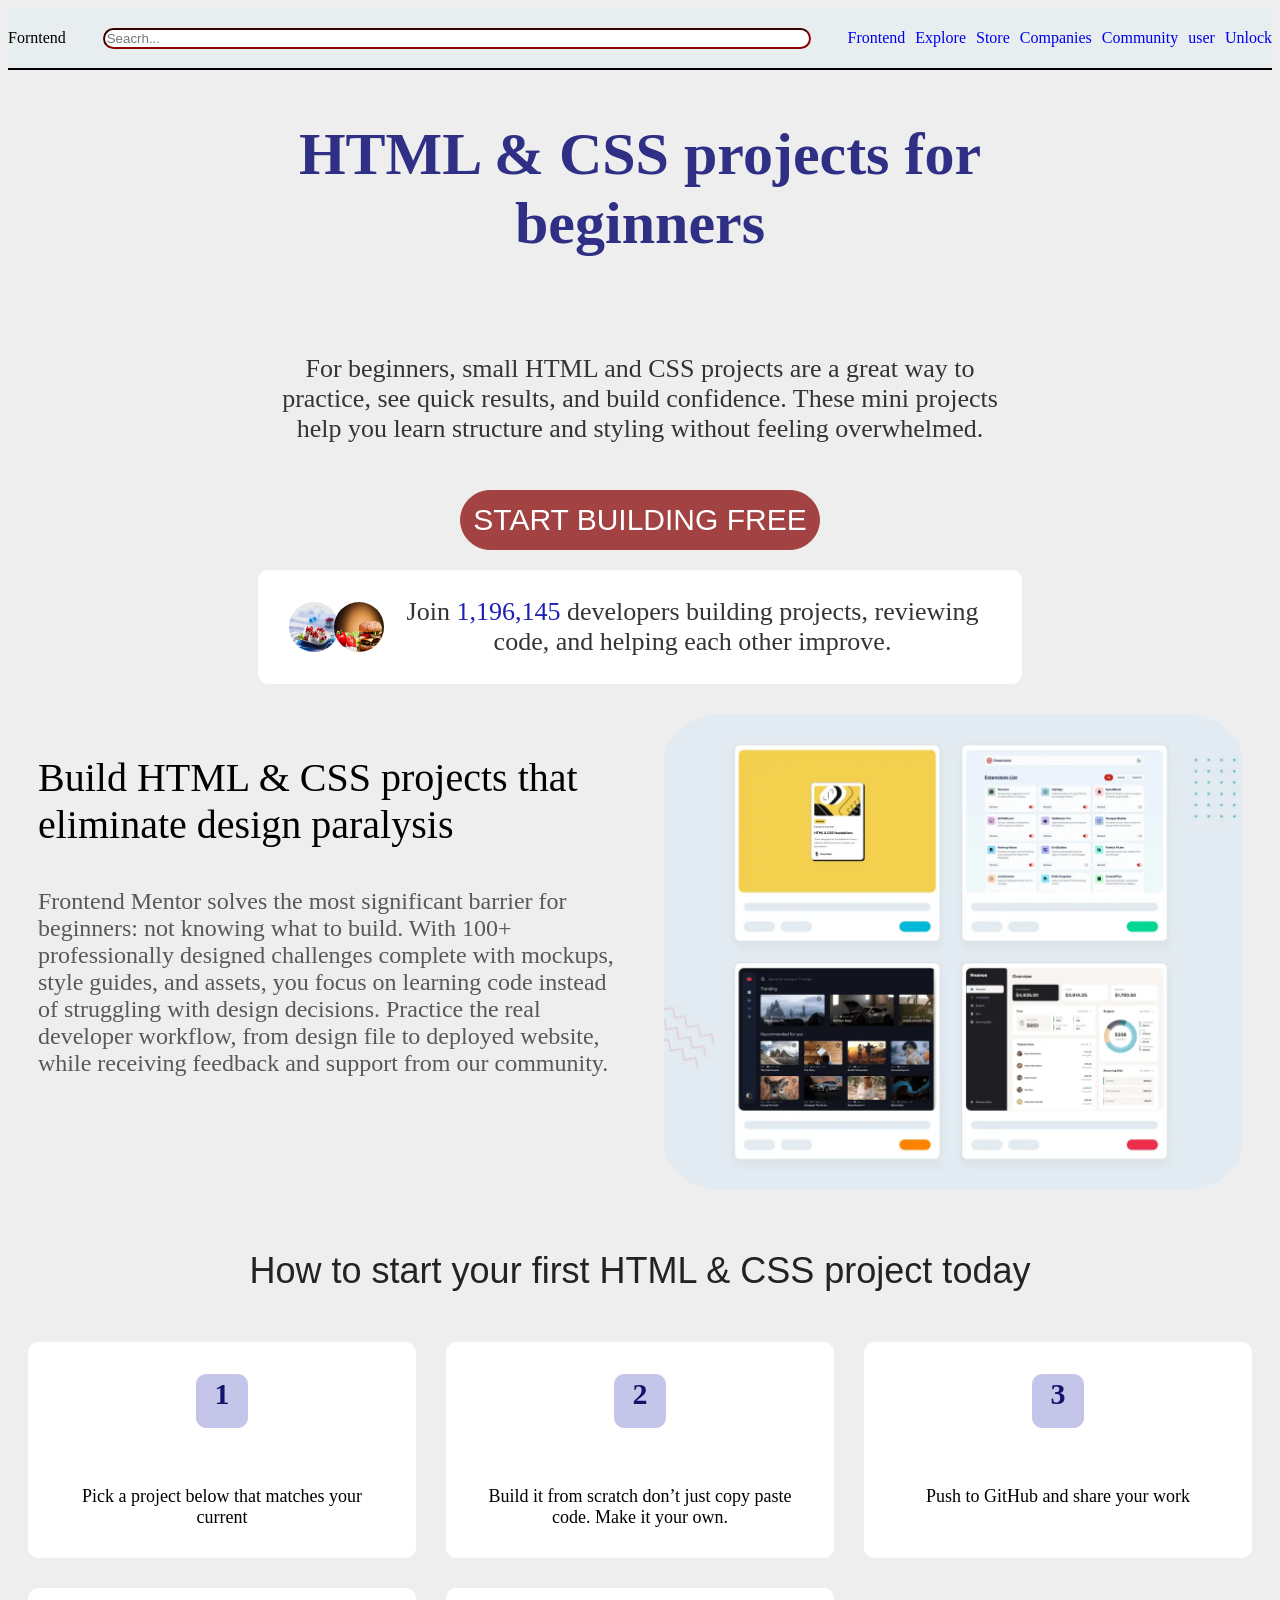
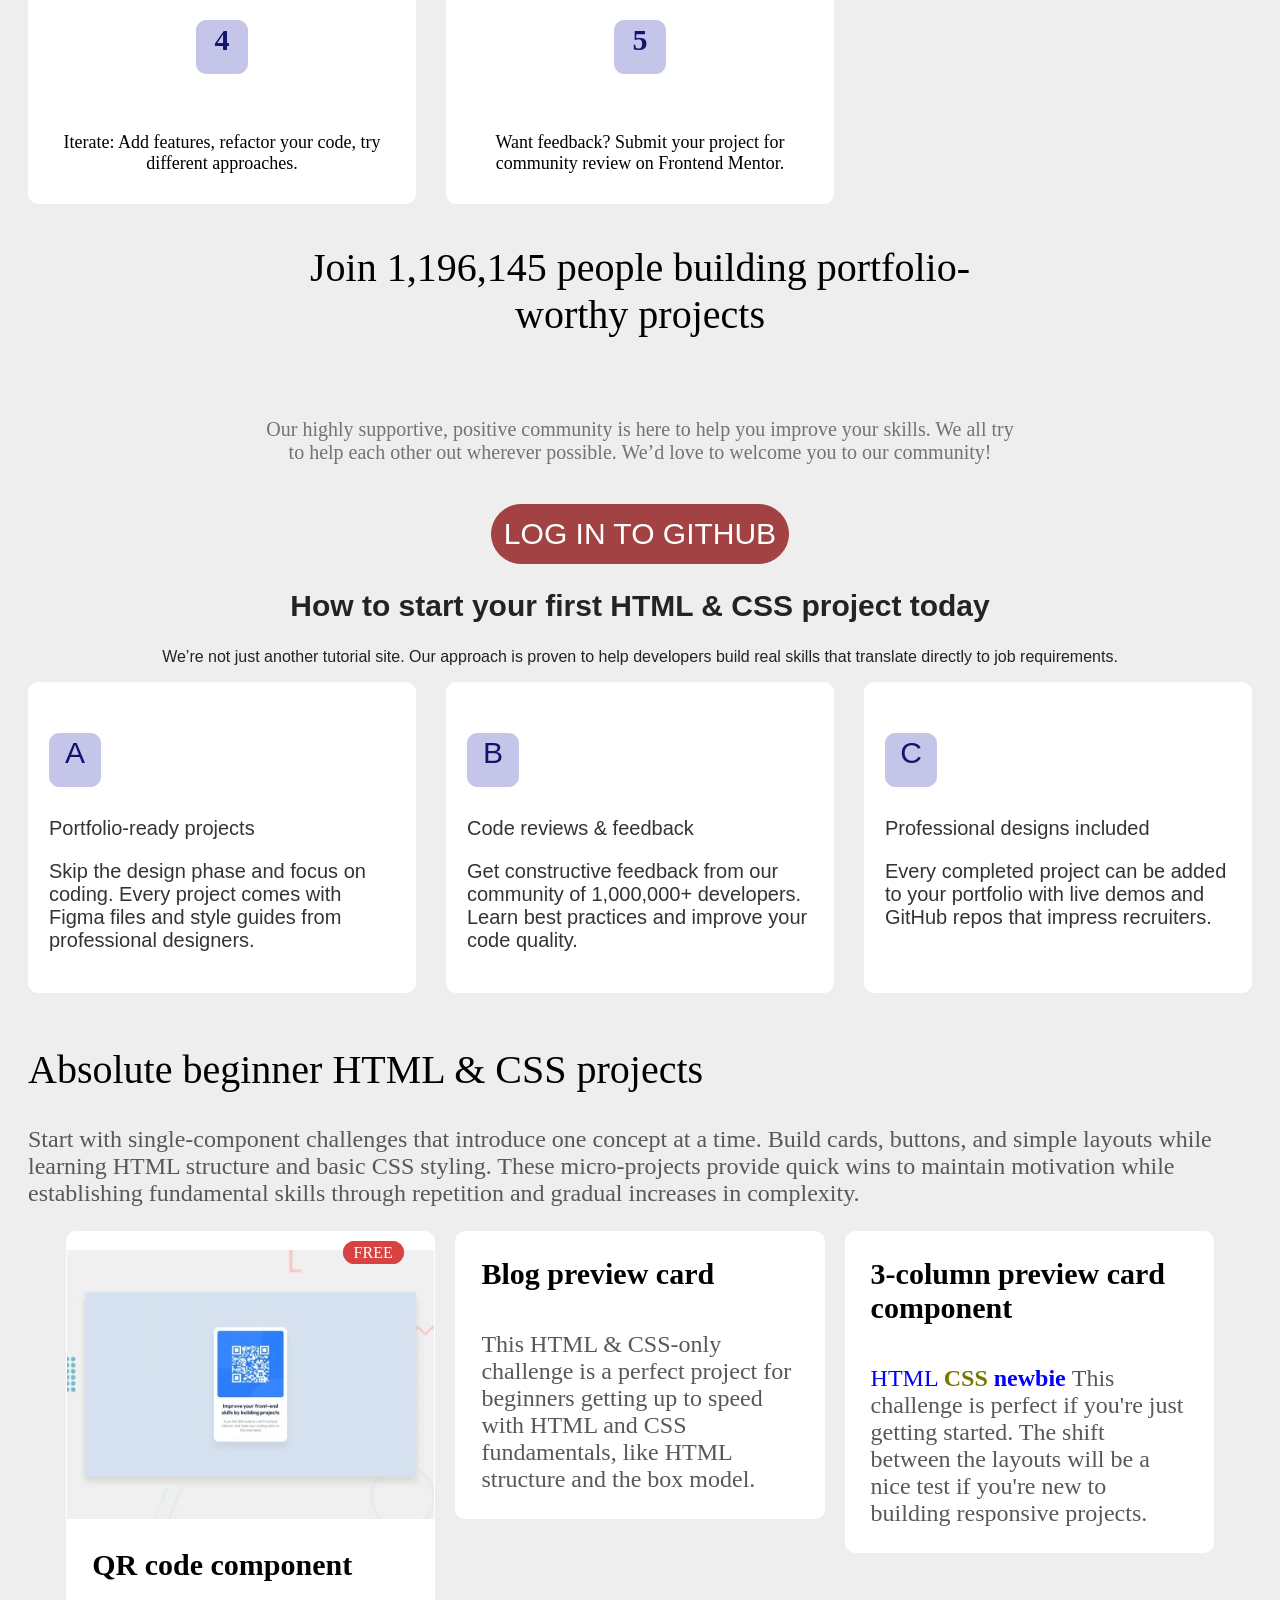
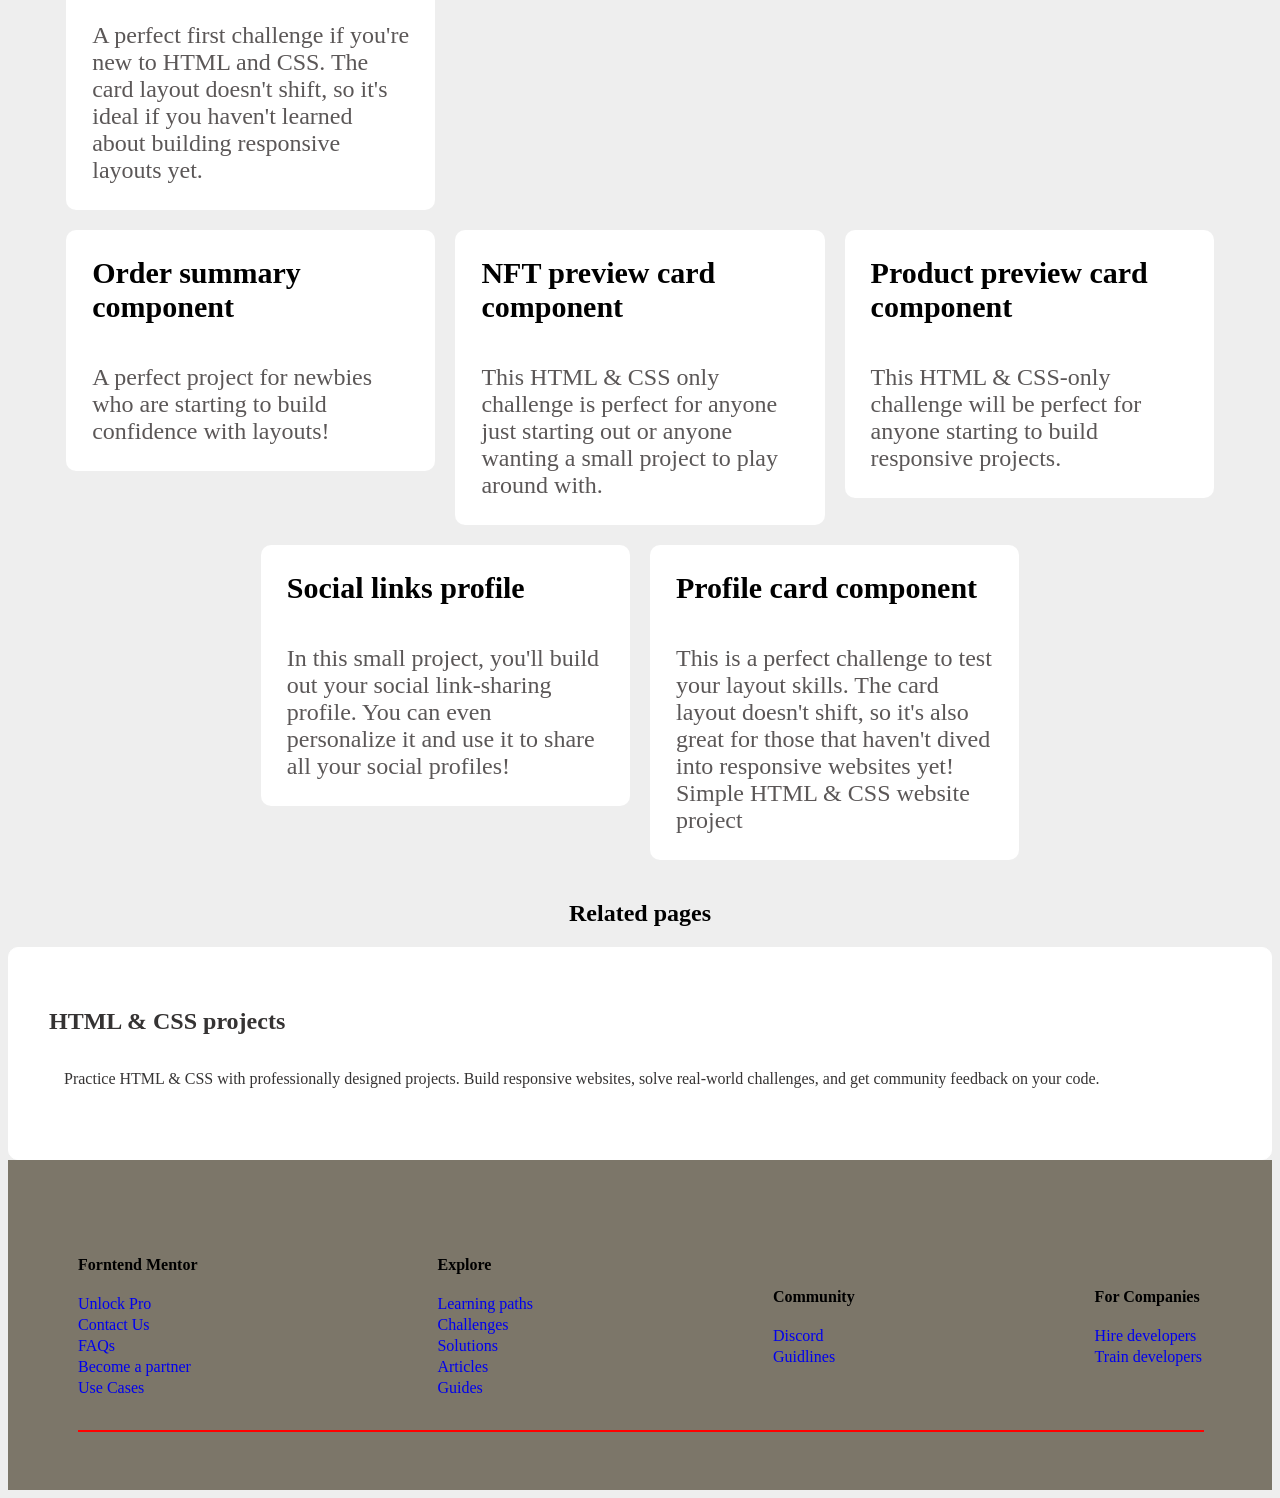
==== html/New.html @ b647a435 "this is a landing page for the first project in html and css class" ====
<!DOCTYPE html>
<html lang="en">
<head>
    <meta charset="UTF-8">
    <meta name="viewport" content="width=device-width, initial-scale=1.0">
    <title>Forntend Mentor</title>
    <link rel="stylesheet" href="../css/New.css">

</head>
    <body>
   <header >
        <div id="left-hd">Forntend</div>
        <div id="right-hd"> <Input  placeholder="Seacrh..." /></div>
        <div class="head-cont">
             <a href="frontend.html">Frontend</a>
             <a href="Explore.html">Explore</a>
             <a href="Store.html">Store</a>
             <a href="Companies.html">Companies</a>
             <a href="Community.html">Community</a>
             <a href="user.html">user</a>
             <a href="Unlock.html">Unlock</a>
        </div>
    </header>


    <main>
        
        
        <section class="action-page">
         <h1>HTML & CSS projects for beginners</h1>
         <p>For beginners, small HTML and CSS projects are a great way to practice, see quick results,
             and build confidence. These mini projects help you learn structure and styling without
            feeling overwhelmed.</p>
            <button >Start Building Free</button>
            <div class="action-under-page">
                <div class="images1" >
                    <img class="img1" src="../images/food2.jpeg" alt="food">
                    <img class="img2" src="../images/foooood.jpeg" alt="foooood">

                </div>
                <div>
                    <p>Join <span style="color: rgb(30, 30, 181);">1,196,145</span> developers building projects, reviewing code, and helping each other improve.</p>
                </div>
            </div>
        </section>
          <section class="all-out" >
             <img src="../images/all-out.jpeg" alt="all-out">
             <div class="anyclass"> 
             <h3 > Build HTML & CSS projects that eliminate design paralysis</h3>
                  <p>Frontend Mentor solves the most significant barrier for beginners: not knowing what to build.
                     With 100+ professionally designed challenges complete with mockups, style guides, and assets, you focus on learning code instead of struggling with design decisions.
                     Practice the real developer workflow, from design file to deployed website, while receiving feedback and support from our community.</p> 
            </div>
        </section>
  
        <!-- <section class="grid-on">
            <div class="card">
                <p>"I highly recommend Frontend Mentor.
                     Skip the search for project ideas and dive into ready-made
                    challenges that help you level up as a developer."</p>
                    <!-- <p>"Frontend Mentor is a win-win. -->
                         <!-- You can sharpen your skills building 
                          websites and add finished projects to your portfolio to help land a job!"</p> -->
                    <div>
                        <!-- <h3>Kevin Powell</h3> -->
                    </div>
                    <!-- <p>"Frontend Mentor is a win-win. You can sharpen your skills building websites and add finished projects to your portfolio to help land a job!"</p> -->




        <!-- </section> --> 
        <section class="how-to-page">
           <h1>How to start your first HTML & CSS project today</h1>
           <!-- <div> -->
             <!-- <p>We’re not just another tutorial site.  -->
             <!-- Our approach is proven to help developers build real skills that translate directly to job requirements.</p> -->
            <!-- </div> -->
           <div class="grid-layout"> 
            <div class="how-to"> 
                <h3>1</h3>
                <p>Pick a project below that matches your current</p>
            </div>
            <div class="how-to">
                 <h3>2</h3>
                 <p>Build it from scratch don’t just copy paste code. Make it your own.</p>
            </div>
            <div class="how-to"> 
                <h3>3</h3>
                <p>Push to GitHub and share your work</p>
            </div>
            <div class="how-to"> 
                <h3>4</h3>
                <p>Iterate: Add features, refactor your code, try different approaches.</p>
            </div>
            <div class="how-to"> 
                <h3>5</h3>
                <p>Want feedback? Submit your project for community review on Frontend Mentor.</p>
            </div>
        </div>
        </section>


        <section class="subomi-page">
         <h3>Join 1,196,145 people building portfolio-worthy projects</h3>
         <p>Our highly supportive, positive community is here to help you improve your skills.
             We all try to help each other out wherever possible.
              We’d love to welcome you to our community!</p>
            <button >Log in to GitHub</button>
        </section>

        <section class="phone-page">
           <h1>How to start your first HTML & CSS project today</h1>
           <div>
             <p style="font-size: medium;">We’re not just another tutorial site. 
             Our approach is proven to help developers build real skills that translate directly to job requirements.</p>
            </div>

           <div class="grid-lay"> 
            <div class="all-text"> 
                <h3>A</h3>
                <span>Portfolio-ready projects</span>
                <p>Skip the design phase and focus on coding.
                 Every project comes with Figma files and style guides from professional designers.</p>
            </div>
            <div class="all-text">
                 <h3>B</h3>
                 <span>Code reviews & feedback</span>
                 <p>Get constructive feedback from our community of 1,000,000+ developers. 
                 Learn best practices and improve your code quality.</p>
            </div>
            <div class="all-text"> 
                <h3>C</h3>
                <span>Professional designs included</span>
                <p>Every completed project can be added to your portfolio with live demos and GitHub repos that impress recruiters.</p>
            </div>
            
            </div>
        </div>
    </section>

    <section class="grid-fall">
        <div>
            <h2 >Absolute beginner HTML & CSS projects</h2>
            <p>Start with single-component challenges that introduce one concept at a time. Build cards, buttons, and simple layouts
                 while learning HTML structure and basic CSS styling.
                 These micro-projects provide quick wins to maintain motivation while
                 establishing fundamental skills through repetition and gradual increases
                 in complexity.</p>
        </div>
        <div class="inner-fall-in">
             <div class="inner-fall-div">
                <div class="fall-in-img-sec">
                    <span class="tag"> FREE</span>
                    <img src="../images/qr-code.jpg" alt="">
                </div>
                <h4>QR code component</h4>
                <p>A perfect first challenge if you're new to HTML and CSS.
                 The card layout doesn't shift, so it's ideal if you haven't learned about building responsive layouts yet.</p>
             </div>
             <div class="inner-fall-div">
                <h4>Blog preview card</h4>
                <p>This HTML & CSS-only challenge is a perfect project for beginners getting up to speed with HTML and CSS fundamentals, like HTML structure and the box model.</p>
             </div>
             <div class="inner-fall-div">
                <h4>3-column preview card component</h4>
                <p> <span style="color: blue;">HTML</span>
                <span style="color: rgb(119, 119, 3); font-weight: bolder;" >CSS</span>
                <span style="color: blue; font-weight: bolder;">newbie </span>
                This challenge is perfect if you're just getting started. The shift between the layouts will be a nice test if you're new to building responsive projects.</p>
             </div>
             <div class="inner-fall-div">
                <h4>Order summary component</h4>
                <p>A perfect project for newbies who are starting to build confidence with layouts!</p>
             </div>
             <div class="inner-fall-div">
                <h4>NFT preview card component</h4>
                <p>This HTML & CSS only challenge is perfect for anyone just starting out or anyone wanting a small project to play around with.</p>
             </div>
             <div class="inner-fall-div">
                <h4>Product preview card component</h4>
                <p>This HTML & CSS-only challenge will be perfect for anyone starting to build responsive projects.</p>
             </div>
             <div class="inner-fall-div">
                <h4>Social links profile</h4>
                <p>In this small project, you'll build out your social link-sharing profile.
                 You can even personalize it and use it to share all your social profiles!</p>
             </div>
             <div class="inner-fall-div">
                <h4>Profile card component</h4>
                <p>This is a perfect challenge to test your layout skills.
                 The card layout doesn't shift, so it's also great for those that haven't dived into responsive websites yet!
                 Simple HTML & CSS website project</p>
             </div>
        </div>

    </section>

    <section class="grid-off">
            <h1>Related pages</h1>
            <div class="test-on">
                <h2>HTML & CSS projects</h2>
                <p>Practice HTML & CSS with professionally designed projects.
                     Build responsive websites, solve real-world challenges,
                      and get community feedback on your code.</p>
                    
            </div>
    </section>
    <section></section>
    <section></section>
    <section></section>
    <section></section>
    </main>

    <footer>
        <div class="footer-column">
          <div class="ft-ct-wrap">
               <h4>Forntend Mentor</h4> 
               <div>
                    <a href="#"> Unlock Pro</a>
                    <a href="#">Contact Us </a>
                    <a href="#">FAQs</a>
                    <a href="#">Become a partner</a>
                    <a href="#">Use Cases</a>
               </div>
            </div>
            <div  class="ft-ct-wrap" >
              <h4>Explore</h4>
              <div >
                    <a href="#">Learning paths</a>
                    <a href="#">Challenges</a>
                    <a href="#">Solutions</a>
                    <a href="#">Articles</a>
                    <a href="#">Guides</a>
                </div>
              </div>
            <div   class="ft-ct-wrap" >
                <h4>Community</h4>
                <div>
                    <a href="#">Discord</a>
                    <a href="#">Guidlines</a>
                </div>
            </div>
            <div   class="ft-ct-wrap">
               <h4>For Companies</h4> 
               <div>
                    <a href="#">Hire developers</a>
                    <a href="#">Train developers</a>
               </div>
            </div>
        </div>
        <hr color="red" width="100%">
    </footer>
    </body>
</html>
---- css/New.css ----
:root{
    --primary:#fff;
    --secondary: #648d11;
}

header{
    display: flex;
    flex-direction: row;
    align-items: center;
    background-color: rgba(214, 236, 240, 0.283);
    justify-content: space-between;
    height: 60px;
    gap: 25px;
    border-bottom: 2px solid;
}
body{
    background-color: #eee ;
}
.head-cont{
    display: flex;
    flex-direction: row;
    gap: 10px;
    justify-content: space-between;

}
.head-cont a{
    text-decoration: none;
    /* text-shadow: 5px; */
    


}
input{
    width: 700px;
    height: 15px;
    border-radius: 15px;
    border-color: darkred;
}
footer{
    /* height: auto; */
    background-color: rgb(124, 118, 105);
    flex-direction: column;
    display: flex;
    padding: 50px 70px;
    /* margin: auto; */

}
.footer-column{
    /* height: auto; */
    /* width: auto; */
    align-items: center;
    flex-direction: row;
    justify-content: space-between;
    display: flex;
    margin: 25px 0px;
}
.ft-ct-wrap div{
    display: flex;
    flex-direction: column;
    gap: 3px;
}

.ft-ct-wrap a{
    text-decoration: none;


}
.ft-ct-wrap a:hover{
    color:darkorange
}
.how-to-page {
    display: flex;
    flex-direction: column;
    gap: 20px;
    justify-content: center;
    align-items: center;
    text-align: center;
    height: auto;
}

.how-to-page h1{
    font-family: sans-serif;
    font-weight: lighter;
    font-size: 36px;
    color: rgb(36, 34, 34);
    text-align: center;
    
}
.grid-layout{
 height: auto;
 width: auto;
 /* margin-top: 30px; */
 display: grid;
 grid-template-columns: repeat(3, 1fr);
 gap: 30px;
     margin: 0px 20px;

}
.grid-layout div{
    height: auto;
    width: auto;
    background-color: var();
    padding: 1px;
    border: 1px solid var(--primary);
    color: #353333;
    border-radius: 10px;
}
.action-page{
    display: flex;
    flex-direction: column;
    /* justify-content: center; */
    align-items: center;
    align-content: center;
    /* width: 150px; */
    padding: 0px 250px ;
    gap: 20px;
}
.action-page h1{
    color: #2f2f86;
    font-size: 60px;
    font-weight: bolder;
    align-items: center;
    text-align: center ;
}
.how-to{
    display: flex;
    flex-direction: column;
    align-items: center;
    border-radius: 10px;
    background-color: #fff;

}
.how-to h3, .all-text h3{
    background-color: #c5c5e9;
    height: 50px;
    width: 50px;
    font-size: 30px;
    font-weight: bolder;
    color:#14146d;
    border: 1px solid #c5c5e9;
    border-radius: 10px;
    text-align: center;
    justify-items: center;
    padding-top: 2px;
}

.how-to p{
    font-family: 'Times New Roman', Times, serif;
    text-align: center;
    color: #000;
    padding: 10px 30px ;
    font-size: large;
    
}


.action-page p{
    font-size: 26px;
    color: #353333;
    text-align: center;
}

.action-page button{
    background-color: #a34242;
    font-size: 30px;
    border: 1px solid #a34242;
    padding: 12px;
    border-radius:30px ;
    color: white;
    text-transform: uppercase;
}
.action-page button:hover{
    background-color:#d84242 ;
}
.action-under-page{
    background: #fff;
    border-radius: 10px;
    border: 1px solid #fff;
    display: flex;
    flex-direction: row;
    gap: 5px;
    padding: 0px 30px;

}

.action-under-page img{
    width: 50px;
    height: 50px;
    border-radius: 50px;
}

.images1{
 display: flex;
 align-items: center;
 align-content: center;
}
.img2{
  position: relative;
  left:-5px;

}
/* .img1{
      z-index: 0;
} */
 .subomi-page button{
        background-color: #a34242;
    font-size: 30px;
    border: 1px solid #a34242;
    padding: 12px;
    border-radius:30px ;
    color: white;
    text-transform: uppercase;

 }
.subomi-page button:hover{
    background-color: #d84242;
}
.subomi-page p{
     font-size: 20px;
    color: #737373;
    text-align: center;
    /* break-inside: avoid-column; */
}
.subomi-page h3{
    color: #000;
    font-size: 40px;
    font-weight: 450;
    align-items: center;
    text-align: center ;
}
.subomi-page{
    display: flex;
    flex-direction: column;
    align-items: center;
    align-content: center;
    padding: 0px 250px ;
    gap: 20px;
    /* margin: bottom 100px;  */
}
.phone-page span{
    font-size: larger bolder;
    text-align: left;
}
.phone-page{
    font-family: sans-serif;
    font-weight: lighter;
    font-size: 20px;
    color: rgb(36, 34, 34);
    text-align: center;
}
.all-text{
    text-align: left;
    
}
.all-text span{
    font-size: bolder;
}

.grid-lay{
 height: auto;
 width: auto;
 /* margin-top: 30px; */
 display: grid;
 grid-template-columns: repeat(3, 1fr);
 gap: 30px;
 margin: 0px 20px;
 /* padding: ; */

}
.grid-lay div{
    height: auto;
    width: auto;
    background-color: var(--primary);
    padding: 1px;
    border: 1px solid var(--primary);
    color: #353333;
    border-radius: 10px;
    padding: 20px;
}
.grid-off div{
   height: auto;
    width: auto;
    background-color: var(--primary);
    padding: 1px;
    border: 1px solid var(--primary);
    color: #353333;
    border-radius: 10px;
    padding: 40px;
    justify-content: center;
    align-self: center;
    box-sizing: content-box;
}
.grid-off h1{
    text-align: center;
    font-size: bolder;
}
.test-on p{
    padding: 15px;
    border-radius: 25px;
    font-weight: lighter;

}
.all-out{

    display: flex;
    flex-direction: row-reverse;
    /* flex-wrap: ; */
   justify-content: space-between;
    gap: 50px; 
    margin: 30px ;



}
.all-out img{
   width: 48%;
   height: auto;
 border-radius: 10%;
 /* align-items: flex-start;  */

}

.all-out h3, .grid-fall h2{
    font-size: 40px;
    color: #000;
    text-align: left;
    font-weight: normal;
}

.all-out p, .grid-fall p, .inner-fall-div p{
    font-size: 24px;
    font-weight: normal;
    color: #5b5757;   
    text-align: left;
}      


.grid-fall{
    height: auto;
    padding: 1px;
    color: #000;
    border-radius: 10px;
    padding: 20px;
    /* flex-direction: row; */
    border-color: #a34242;
}
.inner-fall-in{
    display: flex;
    flex-direction: row;
    flex-wrap: wrap;
    justify-content: center;
    gap: 20px;
    align-items:flex-start;
}
.inner-fall-in .inner-fall-div{
    background-color: white;
    border-radius: 10px;
    border: 1px solid transparent;
    width: 30%;
    height: auto;
}



.inner-fall-div h4{
    font-size: 30px;
    text-align: left;
    padding: 15px;
    margin: 10px;

}
.inner-fall-div p{
  margin: 10px;
  padding: 15px;

}
.fall-in-img-sec {
    display: inline;
    position: relative;



}
.fall-in-img-sec img{
 max-width: 100%;
 object-fit: cover;
 transition: transform 0.3s ease-in-out; 
}
.fall-in-img-sec img:hover{
 /* max-width: 100%; */
 transform: scale(1.1);
}
.tag{
    position: relative;
    background-color: #d84242;
    padding: 2px 10px;
    border-radius: 20px;
    border: 1px solid #d84242;
    color: white ;
    left: 75%;
    top:12px;
    z-index: 99;
}


.all-in{
    color: #d84242;
}
.all-in{
    flex-direction: row;
}
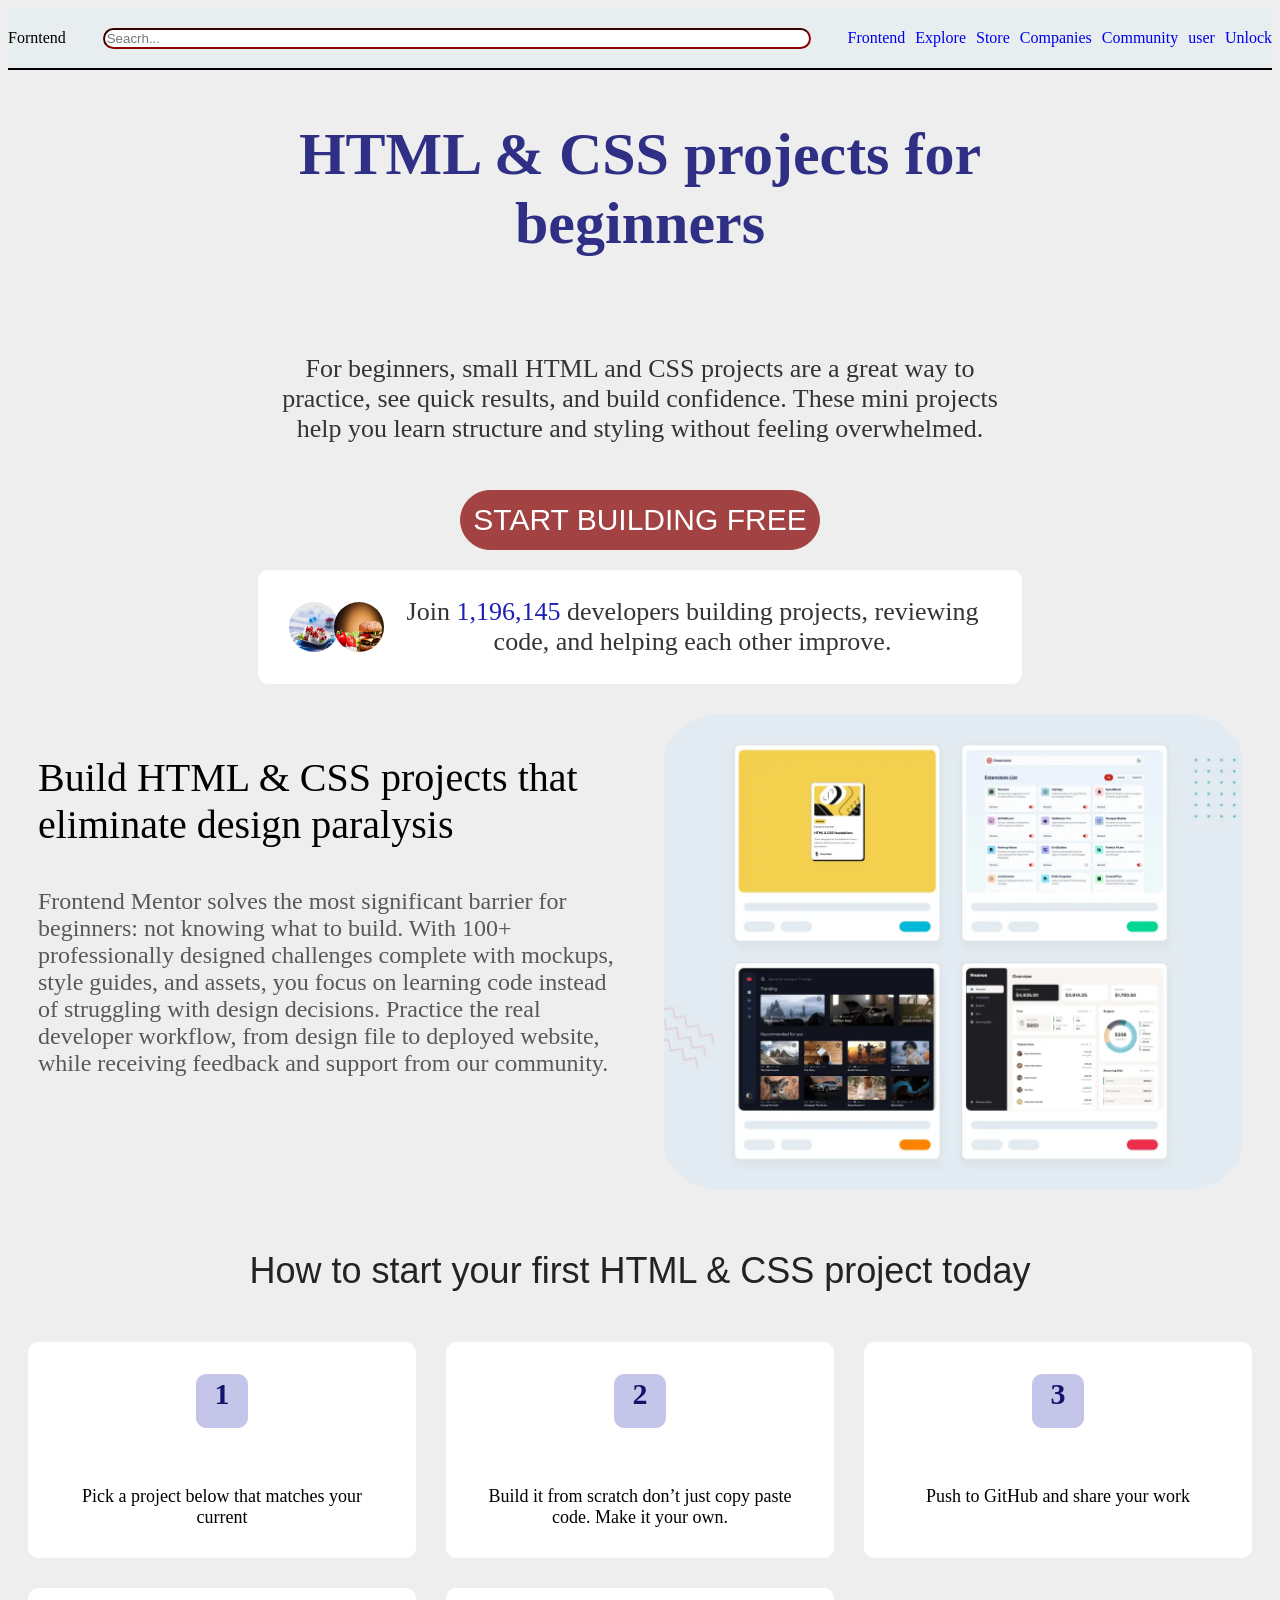
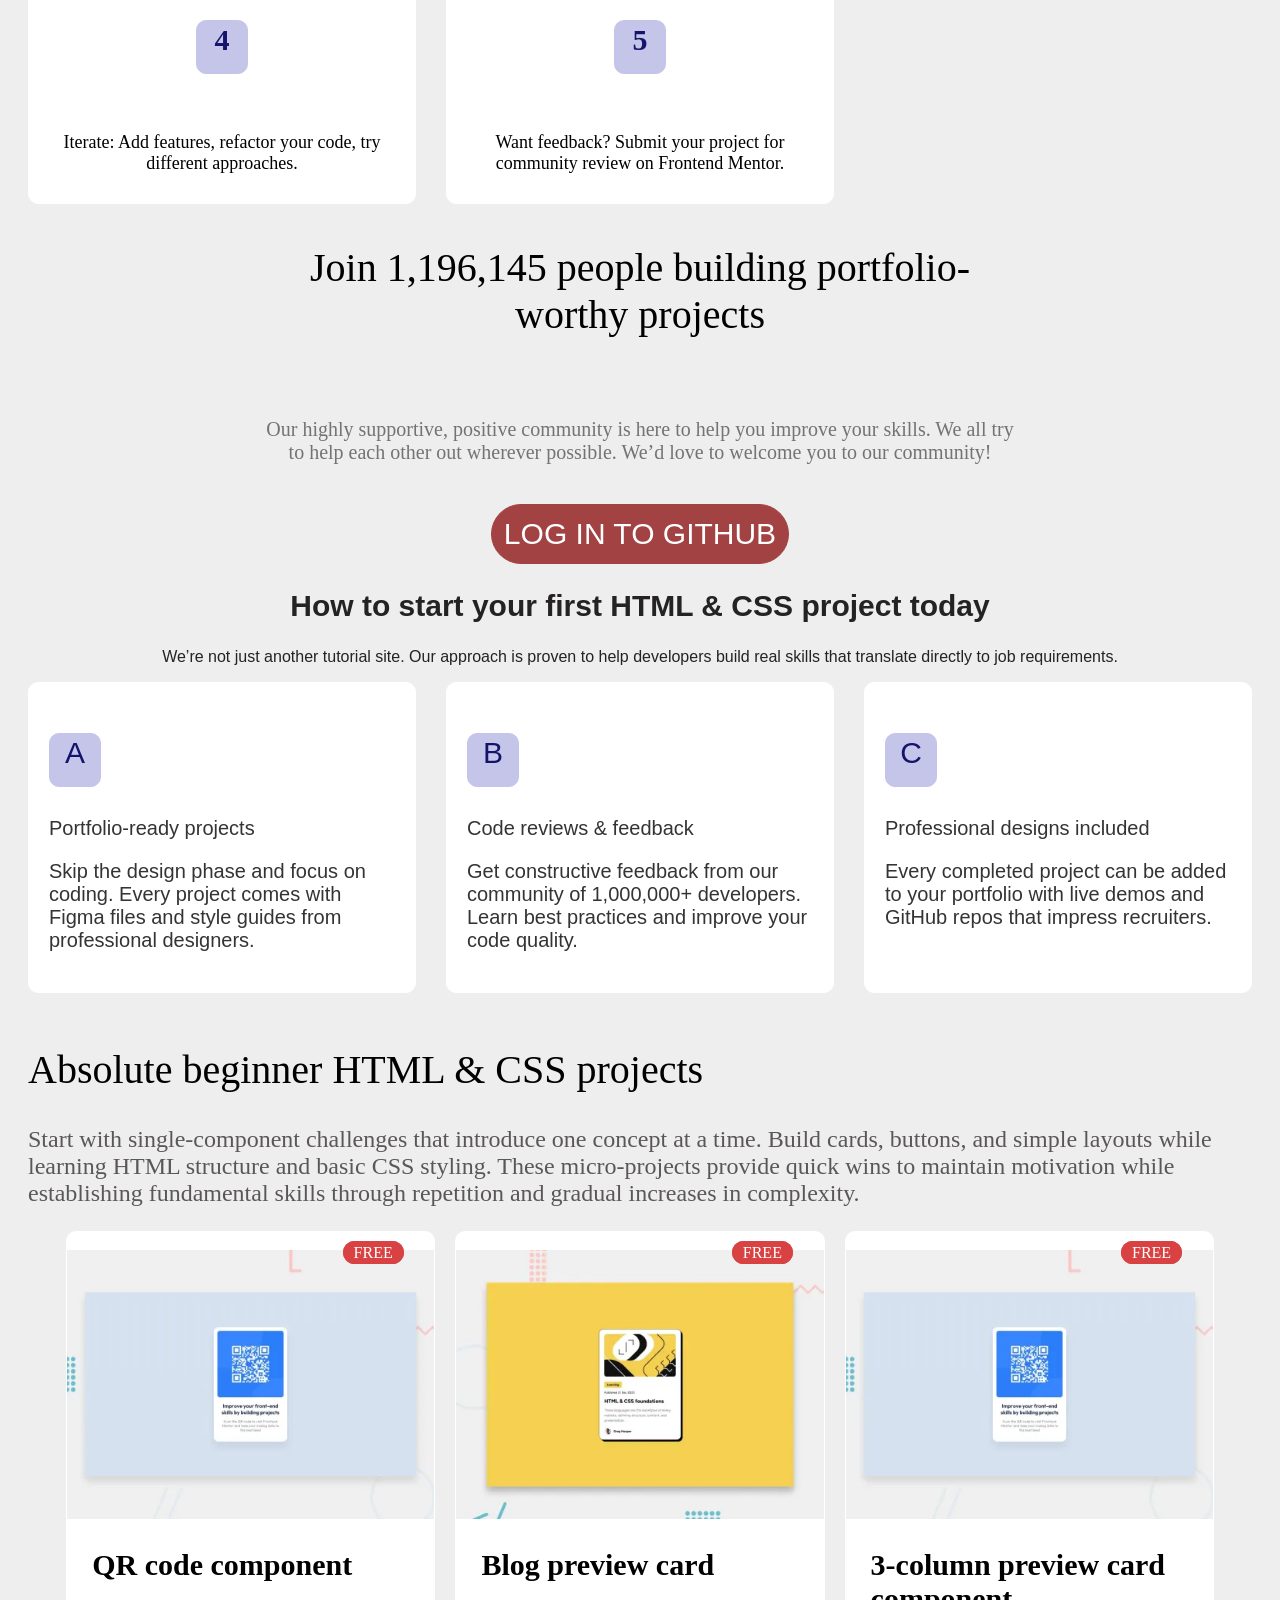
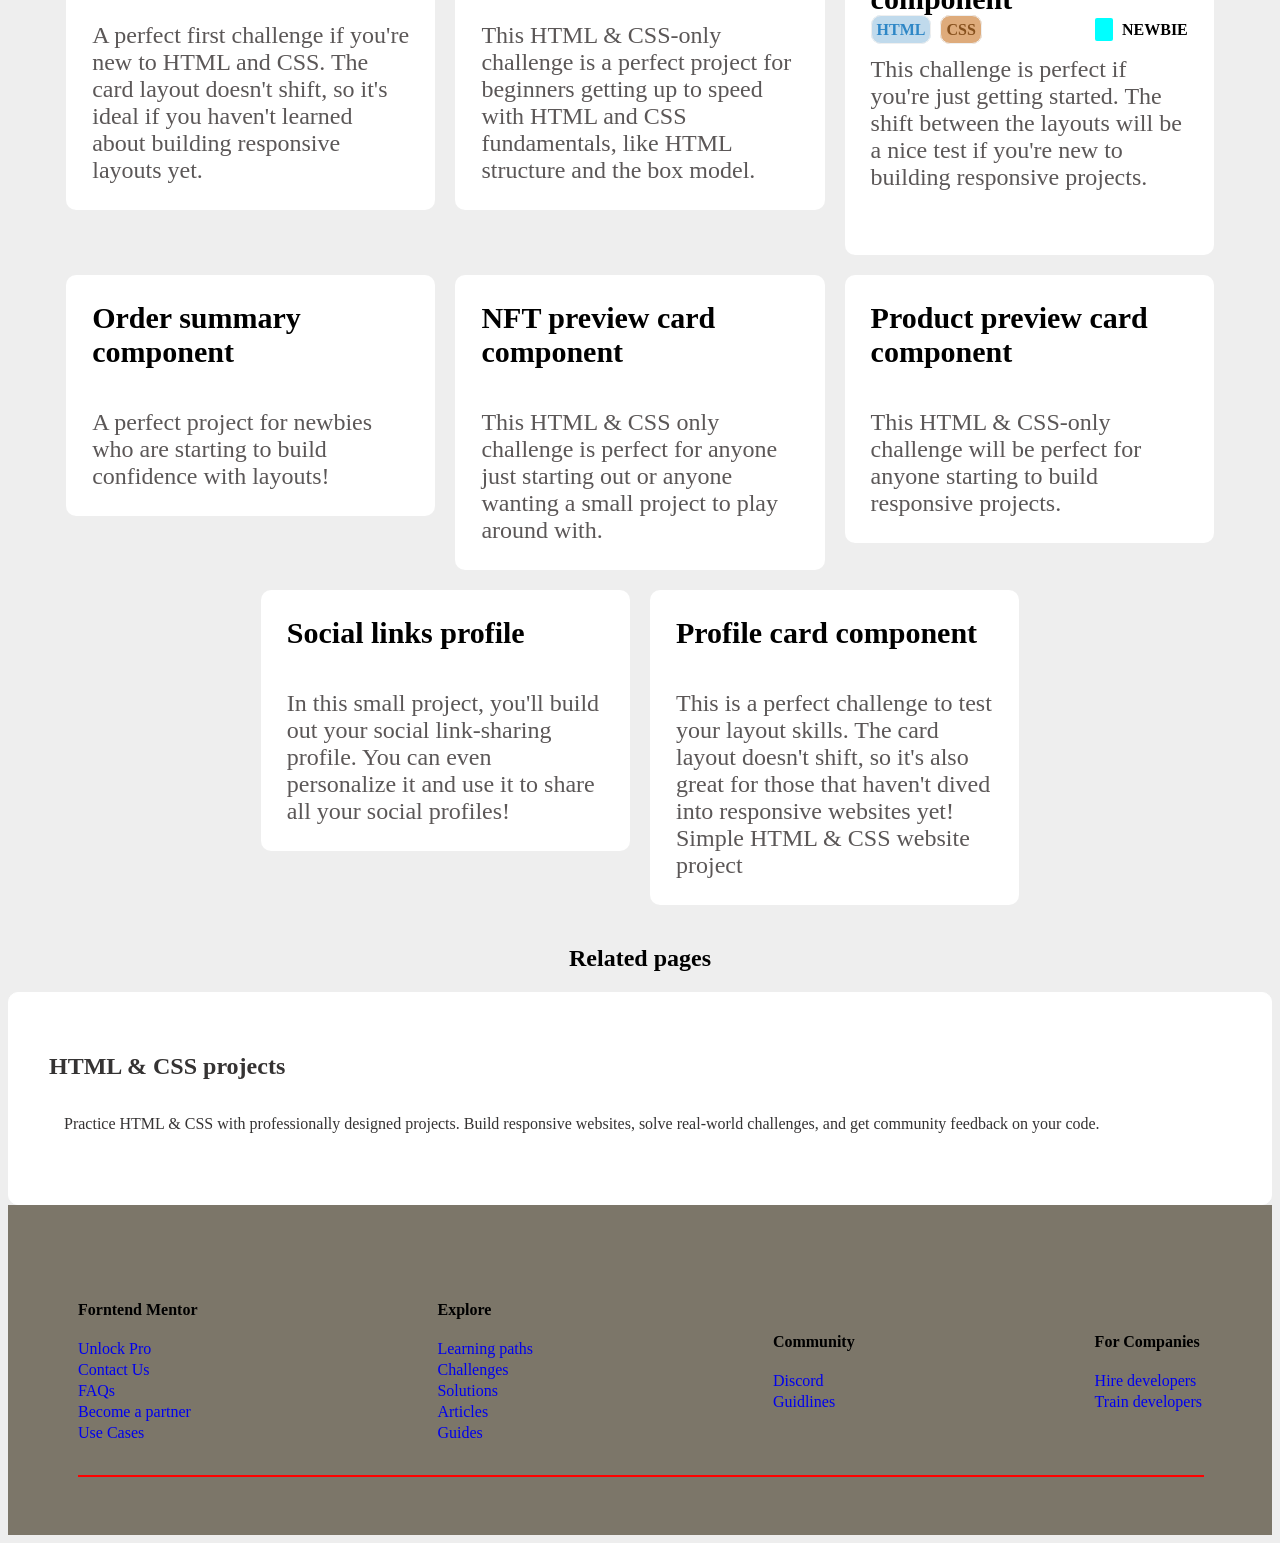
==== commit 17aef9bc: "add more code to this" ====
--- a/html/New.html
+++ b/html/New.html
@@ -159,16 +159,32 @@
                  The card layout doesn't shift, so it's ideal if you haven't learned about building responsive layouts yet.</p>
              </div>
              <div class="inner-fall-div">
+                <div class="fall-in-img-sec">
+                    <span class="tag"> FREE</span>
+                    <img src="../images/Blog.jpg" alt="">
+                </div>
                 <h4>Blog preview card</h4>
                 <p>This HTML & CSS-only challenge is a perfect project for beginners getting up to speed with HTML and CSS fundamentals, like HTML structure and the box model.</p>
              </div>
-             <div class="inner-fall-div">
+            <div class="inner-fall-div">
+                <div class="fall-in-img-sec">
+                    <span class="tag"> FREE</span>
+                    <img src="../images/qr-code.jpg" alt="">
+                </div>
                 <h4>3-column preview card component</h4>
-                <p> <span style="color: blue;">HTML</span>
-                <span style="color: rgb(119, 119, 3); font-weight: bolder;" >CSS</span>
-                <span style="color: blue; font-weight: bolder;">newbie </span>
-                This challenge is perfect if you're just getting started. The shift between the layouts will be a nice test if you're new to building responsive projects.</p>
-             </div>
+                <p> This challenge is perfect if you're just getting started. The shift between the layouts will be a nice test if you're new to building responsive projects.</p>
+                  <div class="lang">
+                   <div class="left-lang">
+                     <span class="first-lang">HTML</span>
+                     <span class="second-lang" >CSS</span>
+                   </div>
+                   <div >
+                    <span style=" width:6px; height:4px; color: aqua; padding: 3px; background-color:aqua; border-radius: 2px; margin-right: 5px;">O</span>
+                      <span class="third-lang">newbie </span>
+                   </div>
+                  </div>
+  
+            </div>
              <div class="inner-fall-div">
                 <h4>Order summary component</h4>
                 <p>A perfect project for newbies who are starting to build confidence with layouts!</p>
--- a/css/New.css
+++ b/css/New.css
@@ -401,6 +401,76 @@
     top:12px;
     z-index: 99;
 }
+.outer-fall-in{
+     display: flex;
+    flex-direction: row;
+    flex-wrap: wrap;
+    justify-content: center;
+    gap: 20px;
+    align-items:flex-start; 
+}
+.outer-fall-in .outer-fall-div{
+    background-color: white;
+    border-radius: 10px;
+    border: 1px solid transparent;
+    width: 30%;
+    height: auto;
+}
+.outer-fall-div h4{
+    font-size: 30px;
+    text-align: left;
+    padding: 15px;
+    margin: 10px;
+
+}
+.fall-out-img-sec {
+    display: inline;
+    position: relative;
+}
+.fall-out-img-sec img{
+ max-width: 100%;
+ object-fit: cover;
+ transition: transform 0.3s ease-in-out;
+}
+.lang{
+    position: relative;
+    bottom: 200px;
+    display: flex;
+    justify-content: space-between;
+    align-items: center;
+    margin: 15px 25px;
+
+}
+
+
+.left-lang span:first-child{
+    background-color: #c0daec;
+    color: #2e87c6;
+    font-weight: bolder;
+    border: 1px solid #efefef;
+    padding: 5px;
+    border-radius: 10px;
+    margin-right: 5px;
+    
+    
+}
+.left-lang span:nth-child(2){
+    background-color: #deab7b;
+    color: #86501d;
+    font-weight: bolder;
+    border: 1px solid #efefef;
+    padding: 5px;
+    border-radius: 10px;
+
+}
+.third-lang{
+     background-color: white;
+    color: black;
+    font-weight: bolder;
+    text-transform: uppercase;
+}
+
+
 
 
 .all-in{
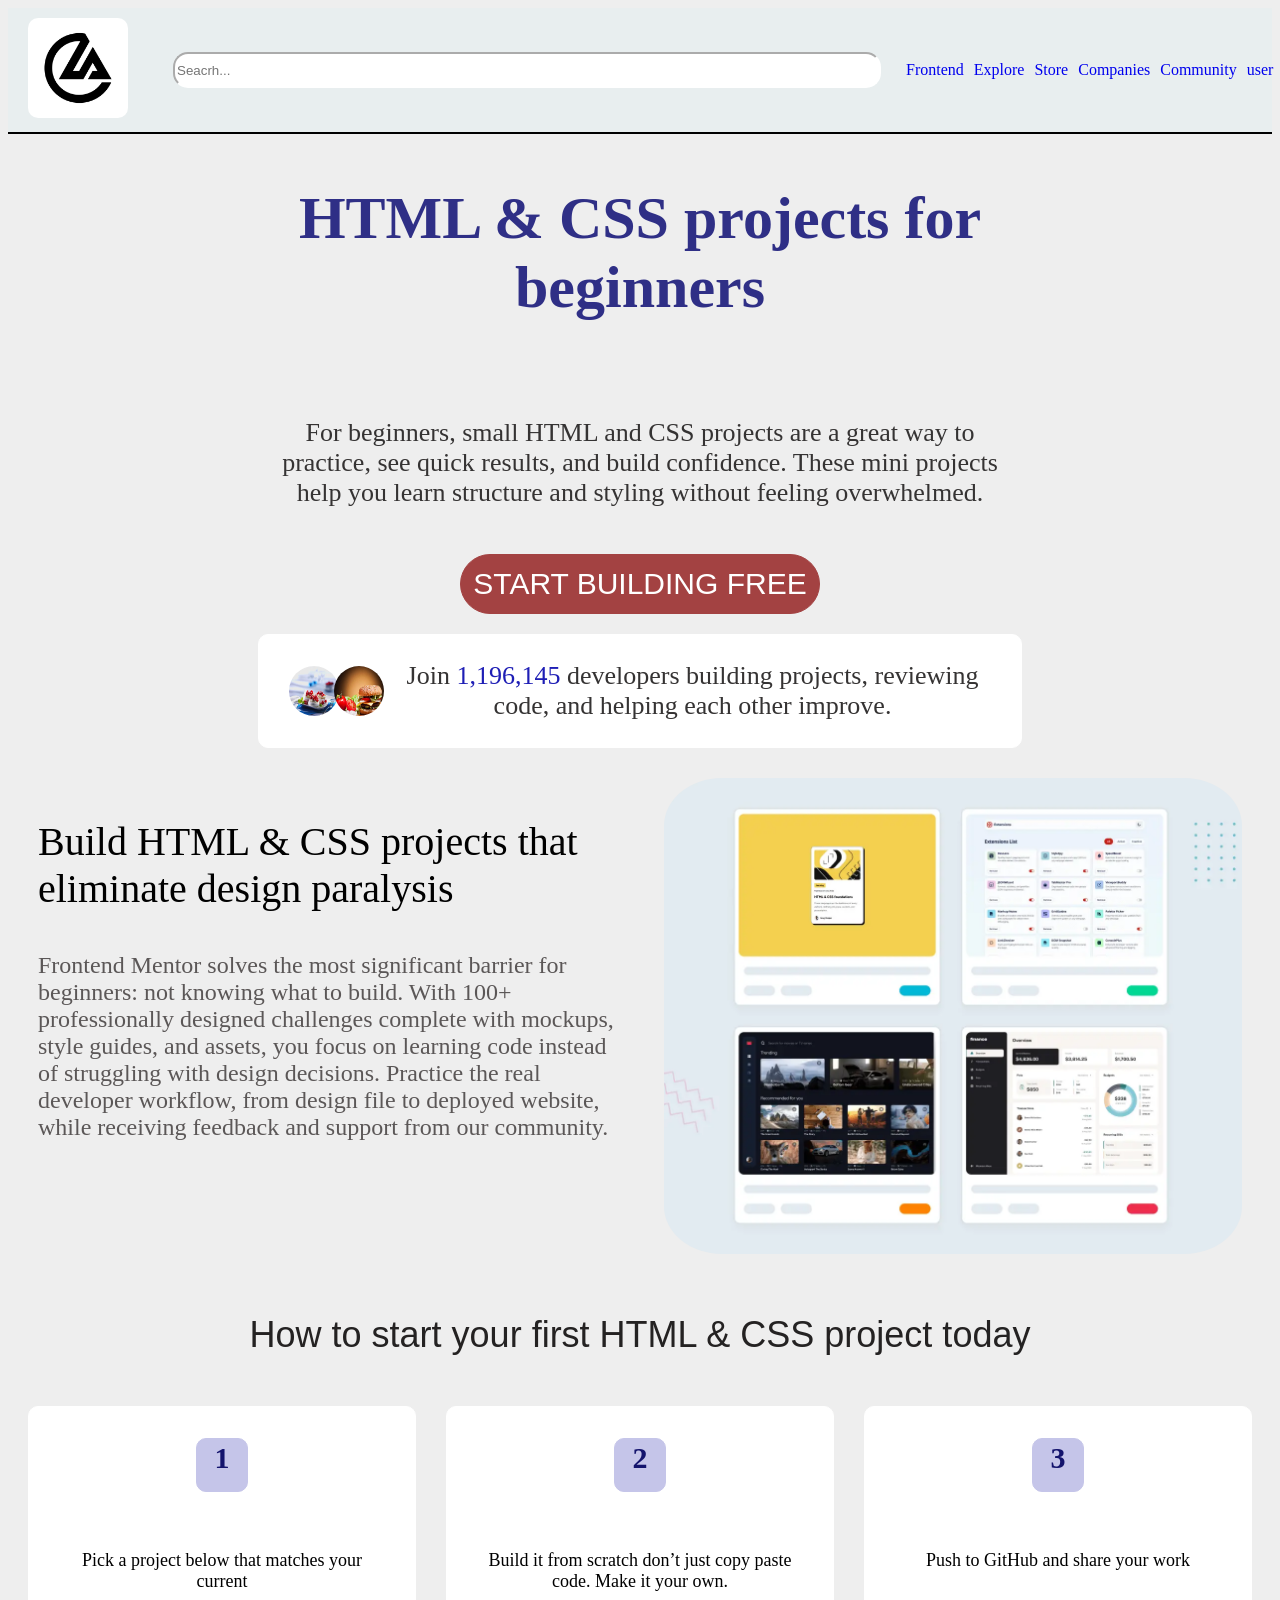
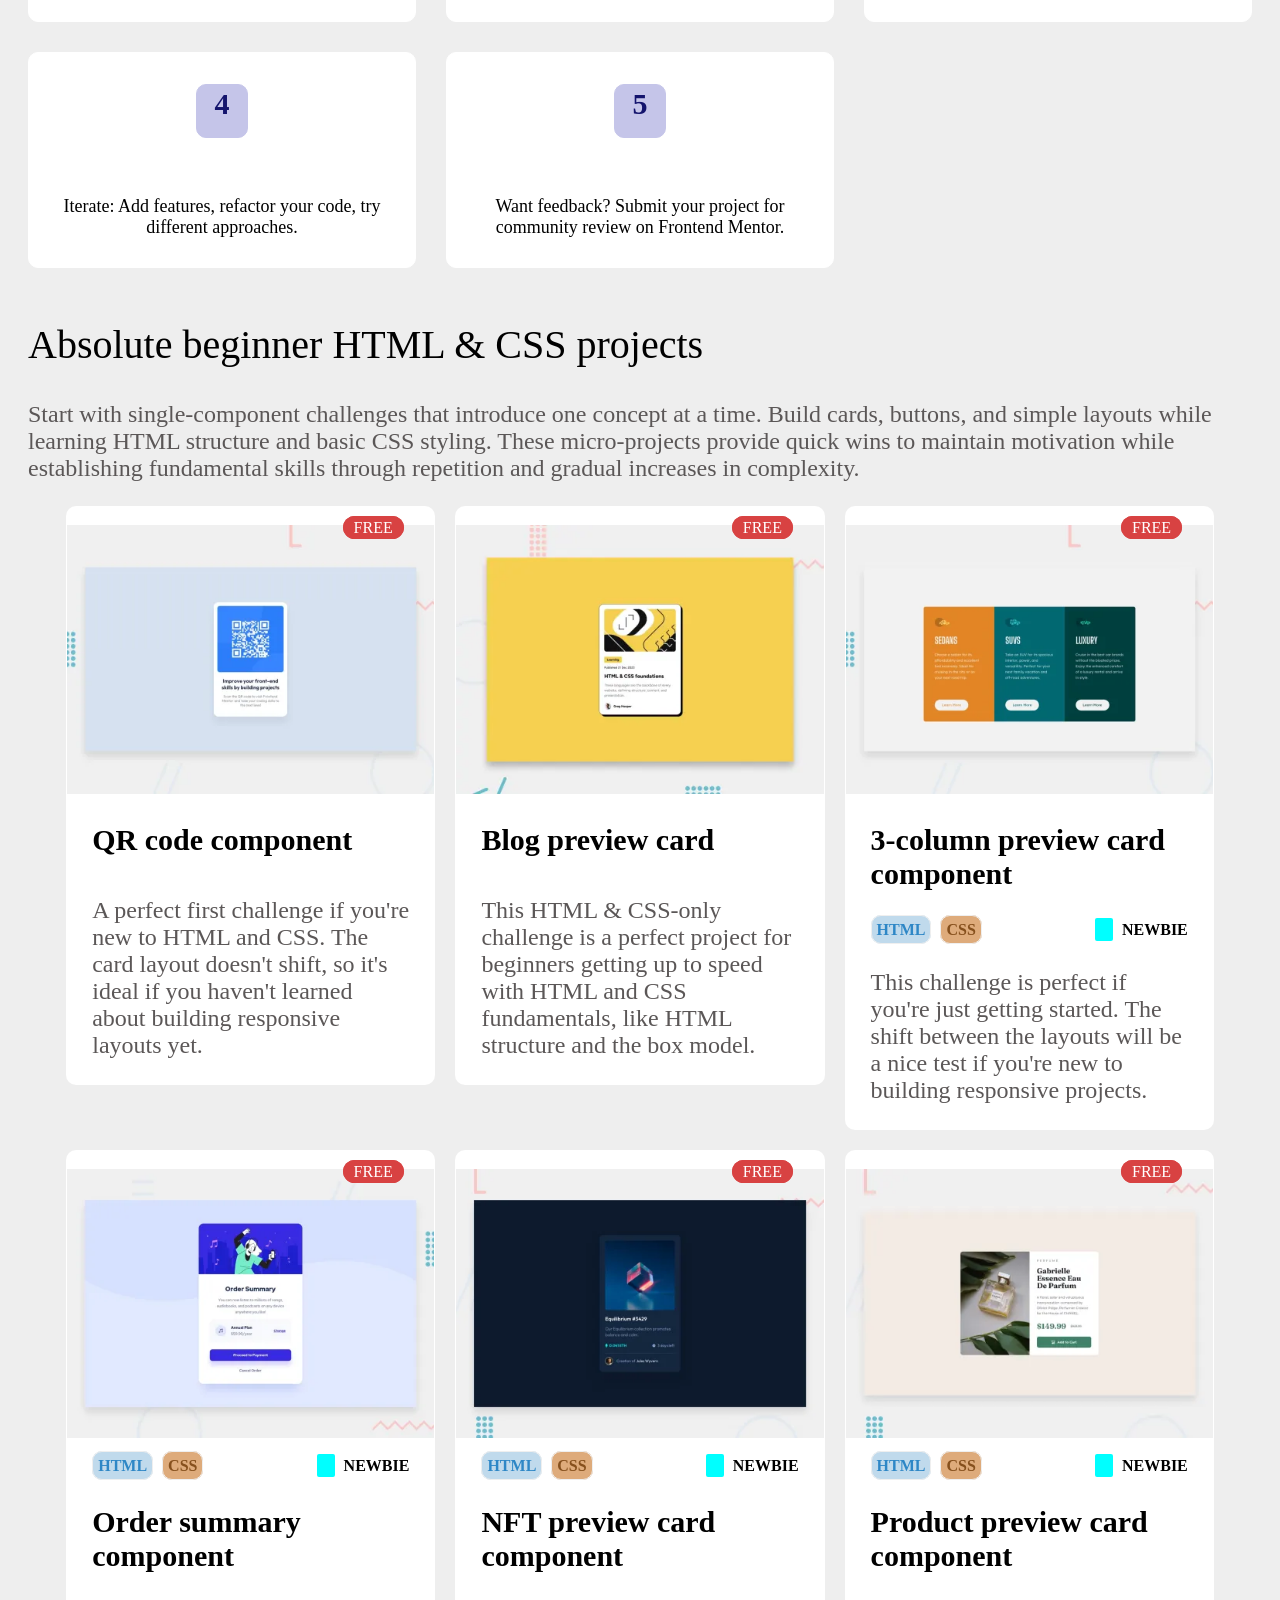
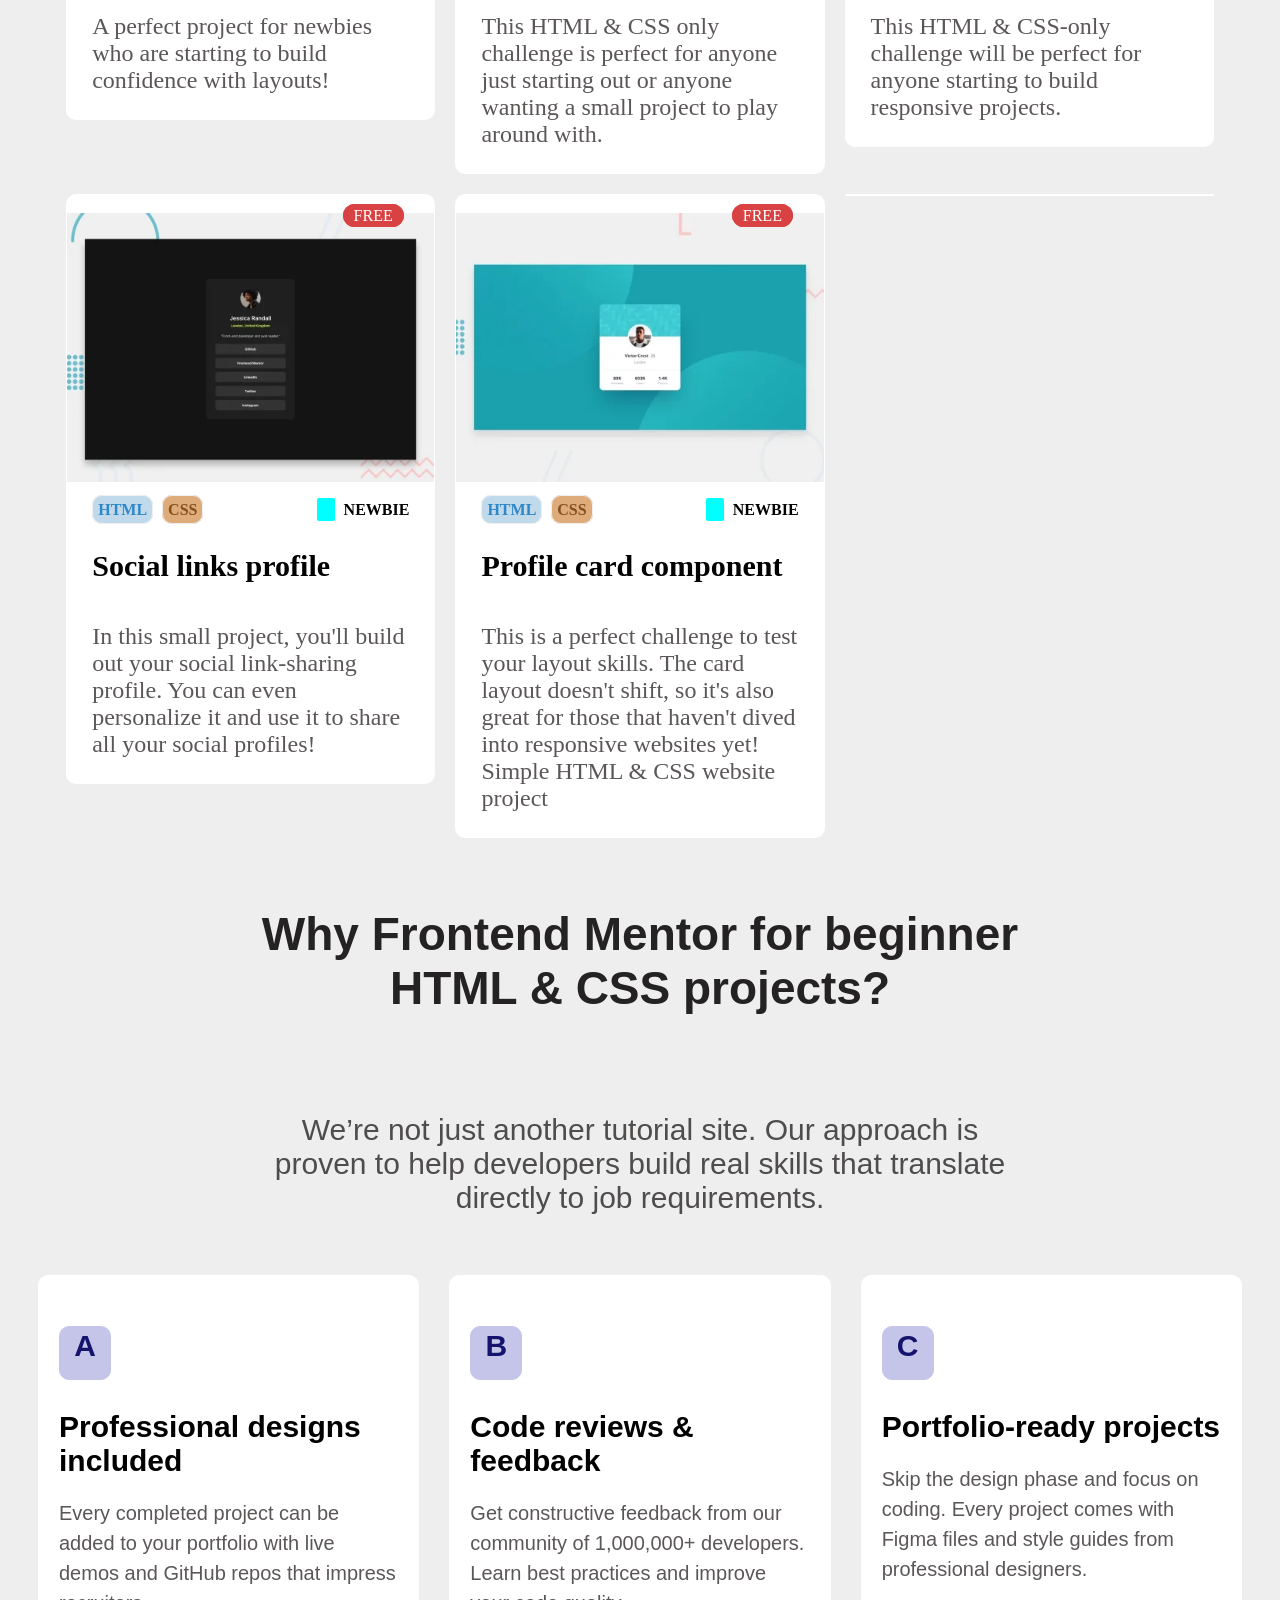
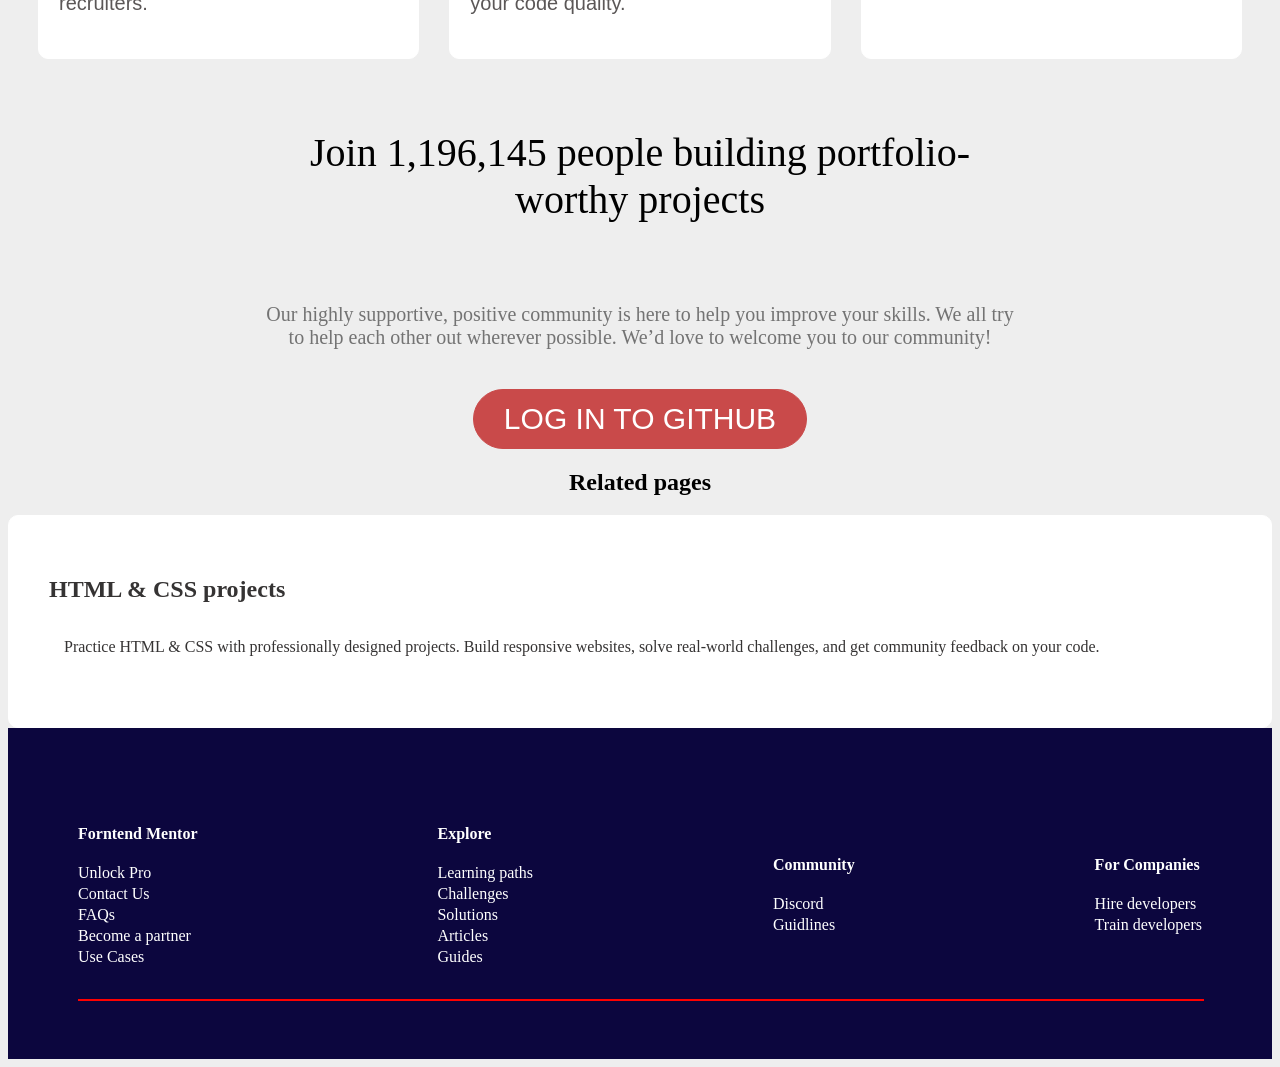
==== commit 487aef71: "Some work done" ====
--- a/html/New.html
+++ b/html/New.html
@@ -1,5 +1,6 @@
 <!DOCTYPE html>
 <html lang="en">
+
 <head>
     <meta charset="UTF-8">
     <meta name="viewport" content="width=device-width, initial-scale=1.0">
@@ -7,265 +8,356 @@
     <link rel="stylesheet" href="../css/New.css">
 
 </head>
-    <body>
-   <header >
-        <div id="left-hd">Forntend</div>
-        <div id="right-hd"> <Input  placeholder="Seacrh..." /></div>
+
+<body>
+    <header>
+        <div class="logo">
+            <img  src="../images/logos.jpeg" alt="logo">
+        </div>
+        <div id="right-hd"> <Input placeholder="Seacrh..." /></div>
         <div class="head-cont">
-             <a href="frontend.html">Frontend</a>
-             <a href="Explore.html">Explore</a>
-             <a href="Store.html">Store</a>
-             <a href="Companies.html">Companies</a>
-             <a href="Community.html">Community</a>
-             <a href="user.html">user</a>
-             <a href="Unlock.html">Unlock</a>
+            <a href="frontend.html">Frontend</a>
+            <a href="Explore.html">Explore</a>
+            <a href="Store.html">Store</a>
+            <a href="Companies.html">Companies</a>
+            <a href="Community.html">Community</a>
+            <a href="user.html">user</a>
+            <a href="Unlock.html">Unlock</a>
         </div>
     </header>
 
 
     <main>
-        
-        
+
+
         <section class="action-page">
-         <h1>HTML & CSS projects for beginners</h1>
-         <p>For beginners, small HTML and CSS projects are a great way to practice, see quick results,
-             and build confidence. These mini projects help you learn structure and styling without
-            feeling overwhelmed.</p>
-            <button >Start Building Free</button>
+            <h1>HTML & CSS projects for beginners</h1>
+            <p>For beginners, small HTML and CSS projects are a great way to practice, see quick results,
+                and build confidence. These mini projects help you learn structure and styling without
+                feeling overwhelmed.</p>
+            <button>Start Building Free</button>
             <div class="action-under-page">
-                <div class="images1" >
+                <div class="images1">
                     <img class="img1" src="../images/food2.jpeg" alt="food">
                     <img class="img2" src="../images/foooood.jpeg" alt="foooood">
 
                 </div>
                 <div>
-                    <p>Join <span style="color: rgb(30, 30, 181);">1,196,145</span> developers building projects, reviewing code, and helping each other improve.</p>
-                </div>
-            </div>
-        </section>
-          <section class="all-out" >
-             <img src="../images/all-out.jpeg" alt="all-out">
-             <div class="anyclass"> 
-             <h3 > Build HTML & CSS projects that eliminate design paralysis</h3>
-                  <p>Frontend Mentor solves the most significant barrier for beginners: not knowing what to build.
-                     With 100+ professionally designed challenges complete with mockups, style guides, and assets, you focus on learning code instead of struggling with design decisions.
-                     Practice the real developer workflow, from design file to deployed website, while receiving feedback and support from our community.</p> 
-            </div>
-        </section>
-  
-        <!-- <section class="grid-on">
-            <div class="card">
-                <p>"I highly recommend Frontend Mentor.
-                     Skip the search for project ideas and dive into ready-made
-                    challenges that help you level up as a developer."</p>
-                    <!-- <p>"Frontend Mentor is a win-win. -->
-                         <!-- You can sharpen your skills building 
-                          websites and add finished projects to your portfolio to help land a job!"</p> -->
-                    <div>
-                        <!-- <h3>Kevin Powell</h3> -->
-                    </div>
-                    <!-- <p>"Frontend Mentor is a win-win. You can sharpen your skills building websites and add finished projects to your portfolio to help land a job!"</p> -->
-
-
-
-
-        <!-- </section> --> 
+                    <p>Join <span style="color: rgb(30, 30, 181);">1,196,145</span> developers building projects,
+                        reviewing code, and helping each other improve.</p>
+                </div>
+            </div>
+        </section>
+        <section class="all-out">
+            <img src="../images/all-out.jpeg" alt="all-out">
+            <div class="anyclass">
+                <h3> Build HTML & CSS projects that eliminate design paralysis</h3>
+                <p>Frontend Mentor solves the most significant barrier for beginners: not knowing what to build.
+                    With 100+ professionally designed challenges complete with mockups, style guides, and assets, you
+                    focus on learning code instead of struggling with design decisions.
+                    Practice the real developer workflow, from design file to deployed website, while receiving feedback
+                    and support from our community.</p>
+            </div>
+        </section>
         <section class="how-to-page">
-           <h1>How to start your first HTML & CSS project today</h1>
-           <!-- <div> -->
-             <!-- <p>We’re not just another tutorial site.  -->
-             <!-- Our approach is proven to help developers build real skills that translate directly to job requirements.</p> -->
-            <!-- </div> -->
-           <div class="grid-layout"> 
-            <div class="how-to"> 
-                <h3>1</h3>
-                <p>Pick a project below that matches your current</p>
-            </div>
-            <div class="how-to">
-                 <h3>2</h3>
-                 <p>Build it from scratch don’t just copy paste code. Make it your own.</p>
-            </div>
-            <div class="how-to"> 
-                <h3>3</h3>
-                <p>Push to GitHub and share your work</p>
-            </div>
-            <div class="how-to"> 
-                <h3>4</h3>
-                <p>Iterate: Add features, refactor your code, try different approaches.</p>
-            </div>
-            <div class="how-to"> 
-                <h3>5</h3>
-                <p>Want feedback? Submit your project for community review on Frontend Mentor.</p>
-            </div>
-        </div>
-        </section>
-
+            <h1>How to start your first HTML & CSS project today</h1>
+            <div class="grid-layout">
+                <div class="how-to">
+                    <h3>1</h3>
+                    <p>Pick a project below that matches your current</p>
+                </div>
+                <div class="how-to">
+                    <h3>2</h3>
+                    <p>Build it from scratch don’t just copy paste code. Make it your own.</p>
+                </div>
+                <div class="how-to">
+                    <h3>3</h3>
+                    <p>Push to GitHub and share your work</p>
+                </div>
+                <div class="how-to">
+                    <h3>4</h3>
+                    <p>Iterate: Add features, refactor your code, try different approaches.</p>
+                </div>
+                <div class="how-to">
+                    <h3>5</h3>
+                    <p>Want feedback? Submit your project for community review on Frontend Mentor.</p>
+                </div>
+            </div>
+        </section>
+
+
+
+
+        <section class="grid-fall">
+            <div>
+                <h2>Absolute beginner HTML & CSS projects</h2>
+                <p>Start with single-component challenges that introduce one concept at a time. Build cards, buttons,
+                    and simple layouts
+                    while learning HTML structure and basic CSS styling.
+                    These micro-projects provide quick wins to maintain motivation while
+                    establishing fundamental skills through repetition and gradual increases
+                    in complexity.</p>
+            </div>
+            <div class="inner-fall-in">
+                <div class="inner-fall-div">
+                    <div class="fall-in-img-sec">
+                        <span class="tag"> FREE</span>
+                        <img src="../images/qr-code.jpg" alt="">
+                    </div>
+                    <h4>QR code component</h4>
+                    <p>A perfect first challenge if you're new to HTML and CSS.
+                        The card layout doesn't shift, so it's ideal if you haven't learned about building responsive
+                        layouts yet.</p>
+                </div>
+                <div class="inner-fall-div">
+                    <div class="fall-in-img-sec">
+                        <span class="tag"> FREE</span>
+                        <img src="../images/Blog.jpg" alt="">
+                    </div>
+                    <h4>Blog preview card</h4>
+                    <p>This HTML & CSS-only challenge is a perfect project for beginners getting up to speed with HTML
+                        and CSS fundamentals, like HTML structure and the box model.</p>
+                </div>
+                <div class="inner-fall-div">
+                    <div class="fall-in-img-sec">
+                        <span class="tag"> FREE</span>
+                        <img src="../images/11.jpg" alt="">
+                    </div>
+                    <h4>3-column preview card component</h4>
+                    <div class="lang">
+                        <div class="left-lang">
+                            <span class="first-lang">HTML</span>
+                            <span class="second-lang">CSS</span>
+                        </div>
+                        <div>
+                            <span
+                                style=" width:6px; height:4px; color: aqua; padding: 3px; background-color:aqua; border-radius: 2px; margin-right: 5px;">O</span>
+                            <span class="third-lang">newbie </span>
+                        </div>
+                    </div>
+                    <p> This challenge is perfect if you're just getting started. The shift between the layouts will be
+                        a nice test if you're new to building responsive projects.</p>
+
+
+                </div>
+                <div class="inner-fall-div">
+                    <div class="fall-in-img-sec">
+                        <span class="tag"> FREE</span>
+                        <img src="../images/22.jpg" alt="">
+                    </div>
+                    <div class="lang">
+                        <div class="left-lang">
+                            <span class="first-lang">HTML</span>
+                            <span class="second-lang">CSS</span>
+                        </div>
+                        <div>
+                            <span
+                                style=" width:6px; height:4px; color: aqua; padding: 3px; background-color:aqua; border-radius: 2px; margin-right: 5px;">O</span>
+                            <span class="third-lang">newbie </span>
+                        </div>
+                    </div>
+                    <h4>Order summary component</h4>
+                    <p>A perfect project for newbies who are starting to build confidence with layouts!</p>
+                </div>
+                <div class="inner-fall-div">
+                    <div class="fall-in-img-sec">
+                        <span class="tag"> FREE</span>
+                        <img src="../images/33.jpg" alt="">
+                    </div>
+
+                    <div class="lang">
+                        <div class="left-lang">
+                            <span class="first-lang">HTML</span>
+                            <span class="second-lang">CSS</span>
+                        </div>
+                        <div>
+                            <span
+                                style=" width:6px; height:4px; color: aqua; padding: 3px; background-color:aqua; border-radius: 2px; margin-right: 5px;">O</span>
+                            <span class="third-lang">newbie </span>
+                        </div>
+                    </div>
+                    <h4>NFT preview card component</h4>
+                    <p>This HTML & CSS only challenge is perfect for anyone just starting out or anyone wanting a small
+                        project to play around with.</p>
+                </div>
+                <div class="inner-fall-div">
+                    <div class="fall-in-img-sec">
+                        <span class="tag"> FREE</span>
+                        <img src="../images/55.jpg" alt="">
+                    </div>
+
+                    <div class="lang">
+                        <div class="left-lang">
+                            <span class="first-lang">HTML</span>
+                            <span class="second-lang">CSS</span>
+                        </div>
+                        <div>
+                            <span
+                                style=" width:6px; height:4px; color: aqua; padding: 3px; background-color:aqua; border-radius: 2px; margin-right: 5px;">O</span>
+                            <span class="third-lang">newbie </span>
+                        </div>
+                    </div>
+                    <h4>Product preview card component</h4>
+                    <p>This HTML & CSS-only challenge will be perfect for anyone starting to build responsive projects.
+                    </p>
+                </div>
+                <div class="inner-fall-div">
+                    <div class="fall-in-img-sec">
+                        <span class="tag"> FREE</span>
+                        <img src="../images/66.jpg" alt="">
+                    </div>
+
+                    <div class="lang">
+                        <div class="left-lang">
+                            <span class="first-lang">HTML</span>
+                            <span class="second-lang">CSS</span>
+                        </div>
+                        <div>
+                            <span
+                                style=" width:6px; height:4px; color: aqua; padding: 3px; background-color:aqua; border-radius: 2px; margin-right: 5px;">O</span>
+                            <span class="third-lang">newbie </span>
+                        </div>
+                    </div>
+                    <h4>Social links profile</h4>
+                    <p>In this small project, you'll build out your social link-sharing profile.
+                        You can even personalize it and use it to share all your social profiles!</p>
+                </div>
+                <div class="inner-fall-div">
+                    <div class="fall-in-img-sec">
+                        <span class="tag"> FREE</span>
+                        <img src="../images/77.jpg" alt="">
+                    </div>
+
+                    <div class="lang">
+                        <div class="left-lang">
+                            <span class="first-lang">HTML</span>
+                            <span class="second-lang">CSS</span>
+                        </div>
+                        <div>
+                            <span
+                                style=" width:6px; height:4px; color: aqua; padding: 3px; background-color:aqua; border-radius: 2px; margin-right: 5px;">O</span>
+                            <span class="third-lang">newbie </span>
+                        </div>
+                    </div>
+                    <h4>Profile card component</h4>
+                    <p>This is a perfect challenge to test your layout skills.
+                        The card layout doesn't shift, so it's also great for those that haven't dived into responsive
+                        websites yet!
+                        Simple HTML & CSS website project</p>
+                </div>
+                <div  class="inner-fall-div"></div>
+            </div>
+
+        </section>
+                <!-- <section>
+                  <h1  Why Frontend Mentor for beginner HTML & CSS projects?</h1>
+                  <p>
+                    We’re not just another tutorial site. Our approach is proven to help developers build real skills that translate directly to job requirements.
+                  </p>
+                  div
+                </section> -->
+
+
+
+        <section class="phone-page">
+            <div class="phone-top">
+                <h1>Why Frontend Mentor for beginner HTML & CSS projects?</h1>
+                <p>We’re not just another tutorial site.
+                    Our approach is proven to help developers build real skills that translate directly to job
+                    requirements.</p>
+            </div>
+
+            <div class="grid-lay">
+                <div class="all-text">
+                    <h3>A</h3>
+                    <span>Professional designs included</span>
+                    <p>Every completed project can be added to your portfolio with live demos and GitHub repos that
+                        impress recruiters.</p>
+                </div>
+                <div class="all-text">
+                    <h3>B</h3>
+                    <span>Code reviews & feedback</span>
+                    <p>Get constructive feedback from our community of 1,000,000+ developers.
+                        Learn best practices and improve your code quality.</p>
+                </div>
+                <div class="all-text">
+                    <h3>C</h3>
+                    <span>Portfolio-ready projects</span>
+                    <p>Skip the design phase and focus on coding.
+                        Every project comes with Figma files and style guides from professional designers.</p>
+                </div>
+
+
+
+            </div>
+            </div>
+        </section>
 
         <section class="subomi-page">
-         <h3>Join 1,196,145 people building portfolio-worthy projects</h3>
-         <p>Our highly supportive, positive community is here to help you improve your skills.
-             We all try to help each other out wherever possible.
-              We’d love to welcome you to our community!</p>
-            <button >Log in to GitHub</button>
-        </section>
-
-        <section class="phone-page">
-           <h1>How to start your first HTML & CSS project today</h1>
-           <div>
-             <p style="font-size: medium;">We’re not just another tutorial site. 
-             Our approach is proven to help developers build real skills that translate directly to job requirements.</p>
-            </div>
-
-           <div class="grid-lay"> 
-            <div class="all-text"> 
-                <h3>A</h3>
-                <span>Portfolio-ready projects</span>
-                <p>Skip the design phase and focus on coding.
-                 Every project comes with Figma files and style guides from professional designers.</p>
-            </div>
-            <div class="all-text">
-                 <h3>B</h3>
-                 <span>Code reviews & feedback</span>
-                 <p>Get constructive feedback from our community of 1,000,000+ developers. 
-                 Learn best practices and improve your code quality.</p>
-            </div>
-            <div class="all-text"> 
-                <h3>C</h3>
-                <span>Professional designs included</span>
-                <p>Every completed project can be added to your portfolio with live demos and GitHub repos that impress recruiters.</p>
-            </div>
-            
-            </div>
-        </div>
-    </section>
-
-    <section class="grid-fall">
-        <div>
-            <h2 >Absolute beginner HTML & CSS projects</h2>
-            <p>Start with single-component challenges that introduce one concept at a time. Build cards, buttons, and simple layouts
-                 while learning HTML structure and basic CSS styling.
-                 These micro-projects provide quick wins to maintain motivation while
-                 establishing fundamental skills through repetition and gradual increases
-                 in complexity.</p>
-        </div>
-        <div class="inner-fall-in">
-             <div class="inner-fall-div">
-                <div class="fall-in-img-sec">
-                    <span class="tag"> FREE</span>
-                    <img src="../images/qr-code.jpg" alt="">
-                </div>
-                <h4>QR code component</h4>
-                <p>A perfect first challenge if you're new to HTML and CSS.
-                 The card layout doesn't shift, so it's ideal if you haven't learned about building responsive layouts yet.</p>
-             </div>
-             <div class="inner-fall-div">
-                <div class="fall-in-img-sec">
-                    <span class="tag"> FREE</span>
-                    <img src="../images/Blog.jpg" alt="">
-                </div>
-                <h4>Blog preview card</h4>
-                <p>This HTML & CSS-only challenge is a perfect project for beginners getting up to speed with HTML and CSS fundamentals, like HTML structure and the box model.</p>
-             </div>
-            <div class="inner-fall-div">
-                <div class="fall-in-img-sec">
-                    <span class="tag"> FREE</span>
-                    <img src="../images/qr-code.jpg" alt="">
-                </div>
-                <h4>3-column preview card component</h4>
-                <p> This challenge is perfect if you're just getting started. The shift between the layouts will be a nice test if you're new to building responsive projects.</p>
-                  <div class="lang">
-                   <div class="left-lang">
-                     <span class="first-lang">HTML</span>
-                     <span class="second-lang" >CSS</span>
-                   </div>
-                   <div >
-                    <span style=" width:6px; height:4px; color: aqua; padding: 3px; background-color:aqua; border-radius: 2px; margin-right: 5px;">O</span>
-                      <span class="third-lang">newbie </span>
-                   </div>
-                  </div>
-  
-            </div>
-             <div class="inner-fall-div">
-                <h4>Order summary component</h4>
-                <p>A perfect project for newbies who are starting to build confidence with layouts!</p>
-             </div>
-             <div class="inner-fall-div">
-                <h4>NFT preview card component</h4>
-                <p>This HTML & CSS only challenge is perfect for anyone just starting out or anyone wanting a small project to play around with.</p>
-             </div>
-             <div class="inner-fall-div">
-                <h4>Product preview card component</h4>
-                <p>This HTML & CSS-only challenge will be perfect for anyone starting to build responsive projects.</p>
-             </div>
-             <div class="inner-fall-div">
-                <h4>Social links profile</h4>
-                <p>In this small project, you'll build out your social link-sharing profile.
-                 You can even personalize it and use it to share all your social profiles!</p>
-             </div>
-             <div class="inner-fall-div">
-                <h4>Profile card component</h4>
-                <p>This is a perfect challenge to test your layout skills.
-                 The card layout doesn't shift, so it's also great for those that haven't dived into responsive websites yet!
-                 Simple HTML & CSS website project</p>
-             </div>
-        </div>
-
-    </section>
-
-    <section class="grid-off">
+            <h3>Join 1,196,145 people building portfolio-worthy projects</h3>
+            <p>Our highly supportive, positive community is here to help you improve your skills.
+                We all try to help each other out wherever possible.
+                We’d love to welcome you to our community!</p>
+            <button>Log in to GitHub</button>
+        </section>
+
+        <section class="grid-off">
             <h1>Related pages</h1>
             <div class="test-on">
                 <h2>HTML & CSS projects</h2>
                 <p>Practice HTML & CSS with professionally designed projects.
-                     Build responsive websites, solve real-world challenges,
-                      and get community feedback on your code.</p>
-                    
-            </div>
-    </section>
-    <section></section>
-    <section></section>
-    <section></section>
-    <section></section>
+                    Build responsive websites, solve real-world challenges,
+                    and get community feedback on your code.</p>
+
+            </div>
+        </section>
+
+        
+
+        <section></section>
+        <section></section>
+        <section></section>
     </main>
 
     <footer>
         <div class="footer-column">
-          <div class="ft-ct-wrap">
-               <h4>Forntend Mentor</h4> 
-               <div>
+            <div class="ft-ct-wrap">
+                <h4>Forntend Mentor</h4>
+                <div>
                     <a href="#"> Unlock Pro</a>
                     <a href="#">Contact Us </a>
                     <a href="#">FAQs</a>
                     <a href="#">Become a partner</a>
                     <a href="#">Use Cases</a>
-               </div>
-            </div>
-            <div  class="ft-ct-wrap" >
-              <h4>Explore</h4>
-              <div >
+                </div>
+            </div>
+            <div class="ft-ct-wrap">
+                <h4>Explore</h4>
+                <div>
                     <a href="#">Learning paths</a>
                     <a href="#">Challenges</a>
                     <a href="#">Solutions</a>
                     <a href="#">Articles</a>
                     <a href="#">Guides</a>
                 </div>
-              </div>
-            <div   class="ft-ct-wrap" >
+            </div>
+            <div class="ft-ct-wrap">
                 <h4>Community</h4>
                 <div>
                     <a href="#">Discord</a>
                     <a href="#">Guidlines</a>
                 </div>
             </div>
-            <div   class="ft-ct-wrap">
-               <h4>For Companies</h4> 
-               <div>
+            <div class="ft-ct-wrap">
+                <h4>For Companies</h4>
+                <div>
                     <a href="#">Hire developers</a>
                     <a href="#">Train developers</a>
-               </div>
+                </div>
             </div>
         </div>
         <hr color="red" width="100%">
     </footer>
-    </body>
+</body>
+
 </html>
--- a/css/New.css
+++ b/css/New.css
@@ -9,12 +9,20 @@
     align-items: center;
     background-color: rgba(214, 236, 240, 0.283);
     justify-content: space-between;
-    height: 60px;
+    height: auto;
+    width: 100%;
     gap: 25px;
     border-bottom: 2px solid;
+    margin: auto;
 }
 body{
     background-color: #eee ;
+}
+.logo img{
+    width: 100px;
+    height: 100px;
+    border-radius: 10px;
+    margin: 10px 20px;
 }
 .head-cont{
     display: flex;
@@ -32,16 +40,17 @@
 }
 input{
     width: 700px;
-    height: 15px;
+    height: 30px;
     border-radius: 15px;
-    border-color: darkred;
+    border-color: white
 }
 footer{
     /* height: auto; */
-    background-color: rgb(124, 118, 105);
+    background-color: rgb(12, 6, 62);
     flex-direction: column;
     display: flex;
     padding: 50px 70px;
+    color: white;
     /* margin: auto; */
 
 }
@@ -62,11 +71,12 @@
 
 .ft-ct-wrap a{
     text-decoration: none;
+    color: rgb(255, 255, 255);
 
 
 }
 .ft-ct-wrap a:hover{
-    color:darkorange
+    color:rgb(91, 85, 85)
 }
 .how-to-page {
     display: flex;
@@ -199,14 +209,12 @@
   left:-5px;
 
 }
-/* .img1{
-      z-index: 0;
-} */
+
  .subomi-page button{
-        background-color: #a34242;
-    font-size: 30px;
-    border: 1px solid #a34242;
-    padding: 12px;
+    background-color: #c94a4a;
+    font-size: 30px;
+    border: 1px solid #c94a4a;
+    padding: 12px 30px;
     border-radius:30px ;
     color: white;
     text-transform: uppercase;
@@ -241,9 +249,32 @@
     font-size: larger bolder;
     text-align: left;
 }
+.phone-top{
+    display: flex;
+    flex-direction: column;
+    align-items: center;
+    align-content: center;
+    padding: 0px 250px ;
+    gap: 20px;
+    text-align: center;
+
+}
+.phone-top h1{
+    font-family: sans-serif;
+    font-weight: bolder;
+    font-size: 46px;
+    align-items: center;
+    text-align: center;
+    padding: 10px 0px;
+}
+.phone-top p{
+    font-family: sans-serif;
+    font-size: 30px;
+    color: rgb(79, 76, 76);
+    text-align: center;
+}
 .phone-page{
     font-family: sans-serif;
-    font-weight: lighter;
     font-size: 20px;
     color: rgb(36, 34, 34);
     text-align: center;
@@ -259,13 +290,25 @@
 .grid-lay{
  height: auto;
  width: auto;
- /* margin-top: 30px; */
  display: grid;
  grid-template-columns: repeat(3, 1fr);
  gap: 30px;
- margin: 0px 20px;
- /* padding: ; */
-
+ margin: 10px 20px;
+ padding: 20px 10px;
+
+}
+.grid-lay span{
+    font-size: 30px;
+    color: #000;
+    text-align: left;
+    font-weight: bold;
+}
+.grid-lay p{
+    font-size: 20px;
+    color: #5b5757;
+    text-align: left;
+    font-weight: normal;
+    line-height: 1.5;
 }
 .grid-lay div{
     height: auto;
@@ -433,8 +476,8 @@
  transition: transform 0.3s ease-in-out;
 }
 .lang{
-    position: relative;
-    bottom: 200px;
+    /* position: relative; */
+    /* bottom: 200px; */
     display: flex;
     justify-content: space-between;
     align-items: center;
